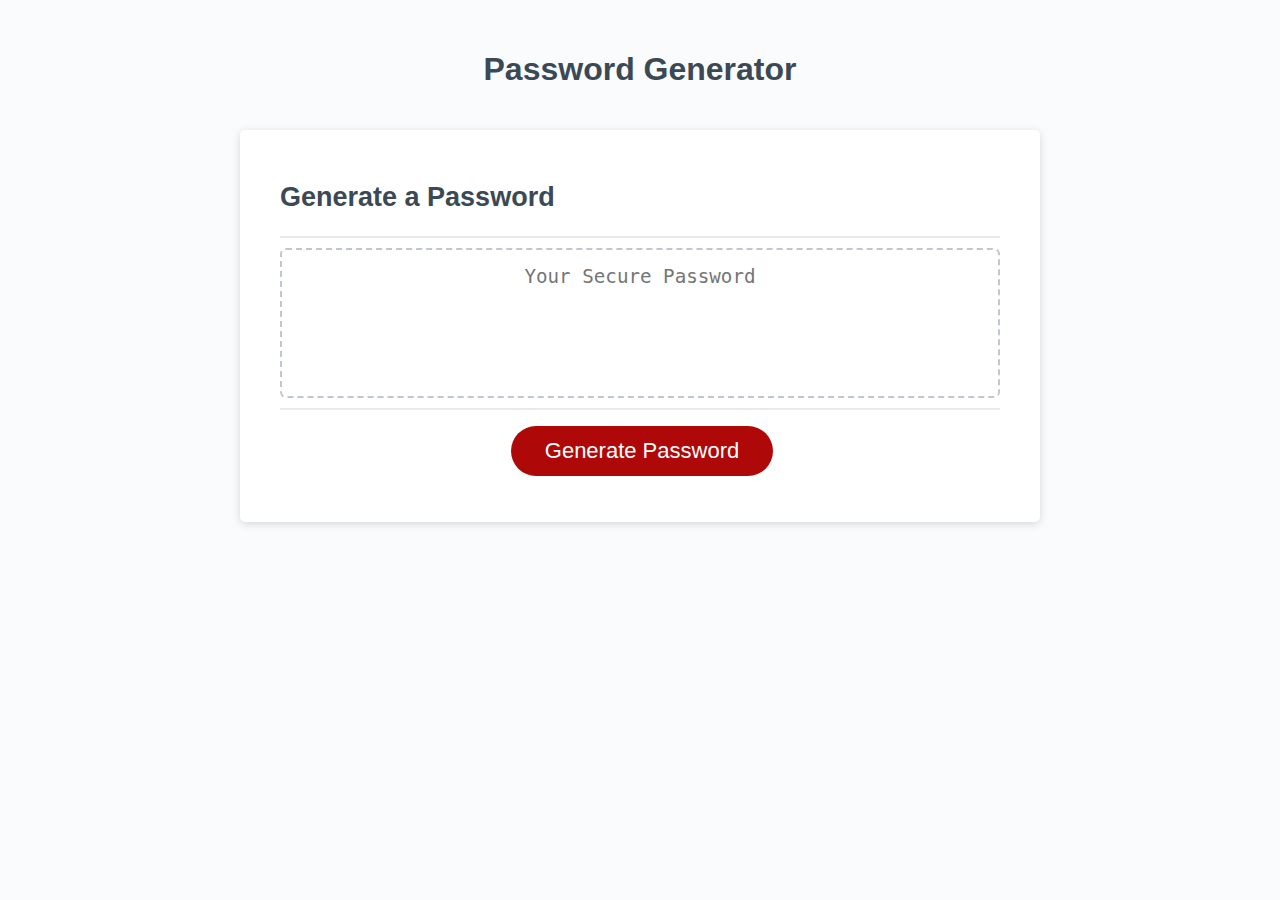
==== index.html @ 731836c4 "Moved project files to deploy correctly" ====
<!DOCTYPE html>
<html lang="en">
  <head>
    <meta charset="UTF-8" />
    <meta name="viewport" content="width=device-width, initial-scale=1.0" />
    <meta http-equiv="X-UA-Compatible" content="ie=edge" />
    <title>Password Generator</title>
    <link rel="stylesheet" href="style.css" />
  </head>
  <body>
    <!-- Changed div to section -->
    <section class="wrapper">
      <header>
        <h1>Password Generator</h1>
      </header>
       <!-- Changed div to section -->
      <section class="card">
        <div class="card-header">
          <h2>Generate a Password</h2>
        </div>
        <div class="card-body">
          <textarea
            readonly
            id="password"
            placeholder="Your Secure Password"
            aria-label="Generated Password"
          ></textarea>
        </div>
        <div class="card-footer">
          <button id="generate" class="btn">Generate Password</button>
        </div>
      </section>
    </section>
    <script src="script.js"></script>
  </body>
</html>
---- style.css ----
*,
*::before,
*::after {
  box-sizing: border-box;
}

html,
body,
.wrapper {
  height: 100%;
  margin: 0;
  padding: 0;
}

body {
  font-family: sans-serif;
  background-color: #f9fbfd;
}

.wrapper {
  padding-top: 30px;
  padding-left: 20px;
  padding-right: 20px;
}

header {
  text-align: center;
  padding: 20px;
  padding-top: 0px;
  color: hsl(206, 17%, 28%);
}

.card {
  background-color: hsl(0, 0%, 100%);
  border-radius: 5px;
  border-width: 1px;
  box-shadow: rgba(0, 0, 0, 0.15) 0px 2px 8px 0px;
  color: hsl(206, 17%, 28%);
  font-size: 18px;
  margin: 0 auto;
  max-width: 800px;
  padding: 30px 40px;
}

.card-header::after {
  content: " ";
  display: block;
  width: 100%;
  background: #e7e9eb;
  height: 2px;
}

.card-body {
  min-height: 100px;
}

.card-footer {
  text-align: center;
}

.card-footer::before {
  content: " ";
  display: block;
  width: 100%;
  background: #e7e9eb;
  height: 2px;
}

.card-footer::after {
  content: " ";
  display: block;
  clear: both;
}

.btn {
  border: none;
  background-color: hsl(360, 91%, 36%);
  border-radius: 25px;
  box-shadow: rgba(0, 0, 0, 0.1) 0px 1px 6px 0px rgba(0, 0, 0, 0.2) 0px 1px 1px
    0px;
  color: hsl(0, 0%, 100%);
  display: inline-block;
  font-size: 22px;
  line-height: 22px;
  margin: 16px 16px 16px 20px;
  padding: 14px 34px;
  text-align: center;
  cursor: pointer;
}

button[disabled] {
  cursor: default;
  background: #c0c7cf;
}

.float-right {
  float: right;
}

#password {
  -webkit-appearance: none;
  -moz-appearance: none;
  appearance: none;
  border: none;
  display: block;
  width: 100%;
  padding-top: 15px;
  padding-left: 15px;
  padding-right: 15px;
  padding-bottom: 85px;
  font-size: 1.2rem;
  text-align: center;
  margin-top: 10px;
  margin-bottom: 10px;
  border: 2px dashed #c0c7cf;
  border-radius: 6px;
  resize: none;
  overflow: hidden;
}

@media (max-width: 690px) {
  .btn {
    font-size: 1rem;
    margin: 16px 0px 0px 0px;
    padding: 10px 15px;
  }

  #password {
    font-size: 1rem;
  }
}

@media (max-width: 500px) {
  .btn {
    font-size: 0.8rem;
  }
}
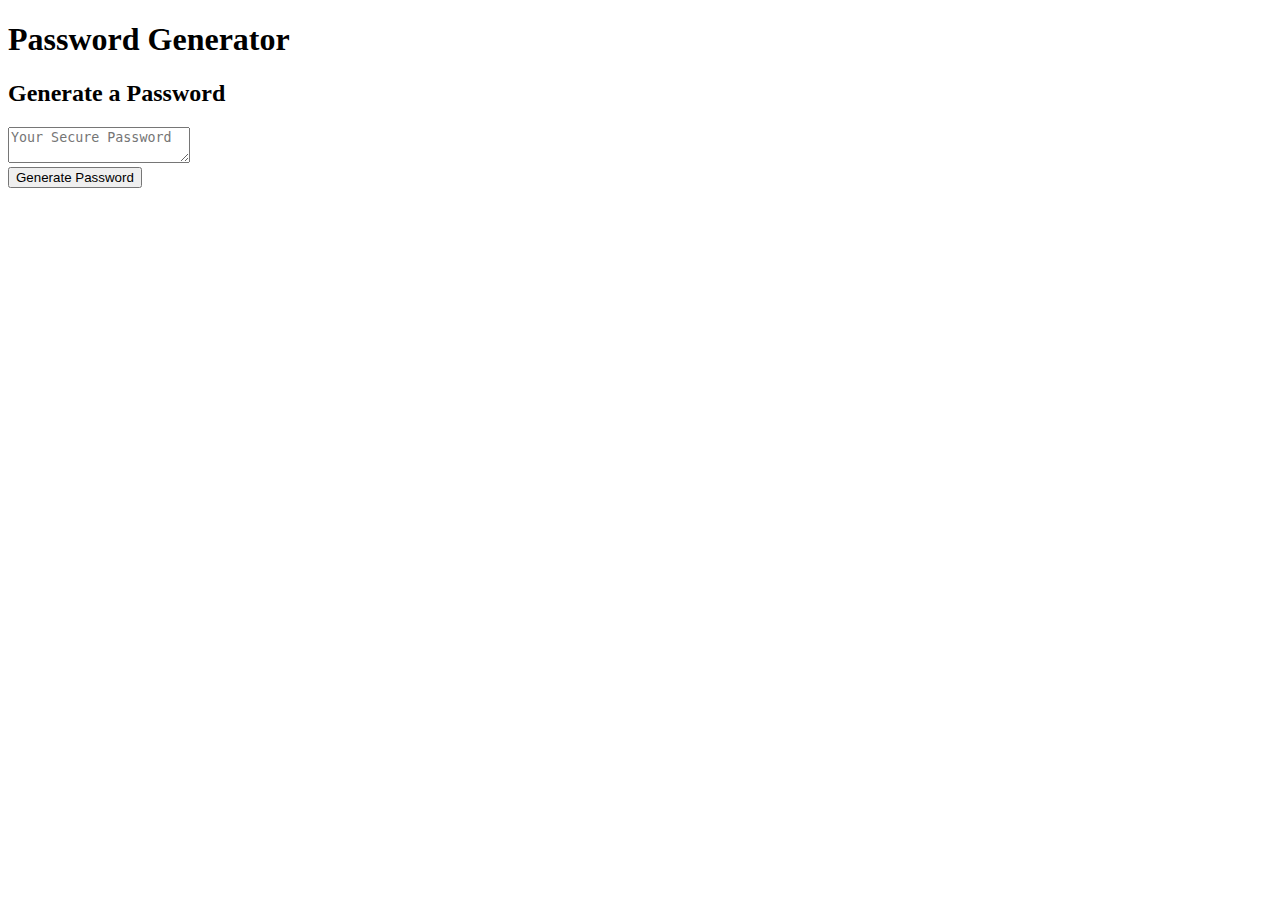
==== commit 245f3f26: "Deleted Assets directory because cap A was causing issue. Created new assets directory" ====
--- a/index.html
+++ b/index.html
@@ -5,7 +5,7 @@
     <meta name="viewport" content="width=device-width, initial-scale=1.0" />
     <meta http-equiv="X-UA-Compatible" content="ie=edge" />
     <title>Password Generator</title>
-    <link rel="stylesheet" href="style.css" />
+    <link rel="stylesheet" href="assets/style.css" />
   </head>
   <body>
     <!-- Changed div to section -->
